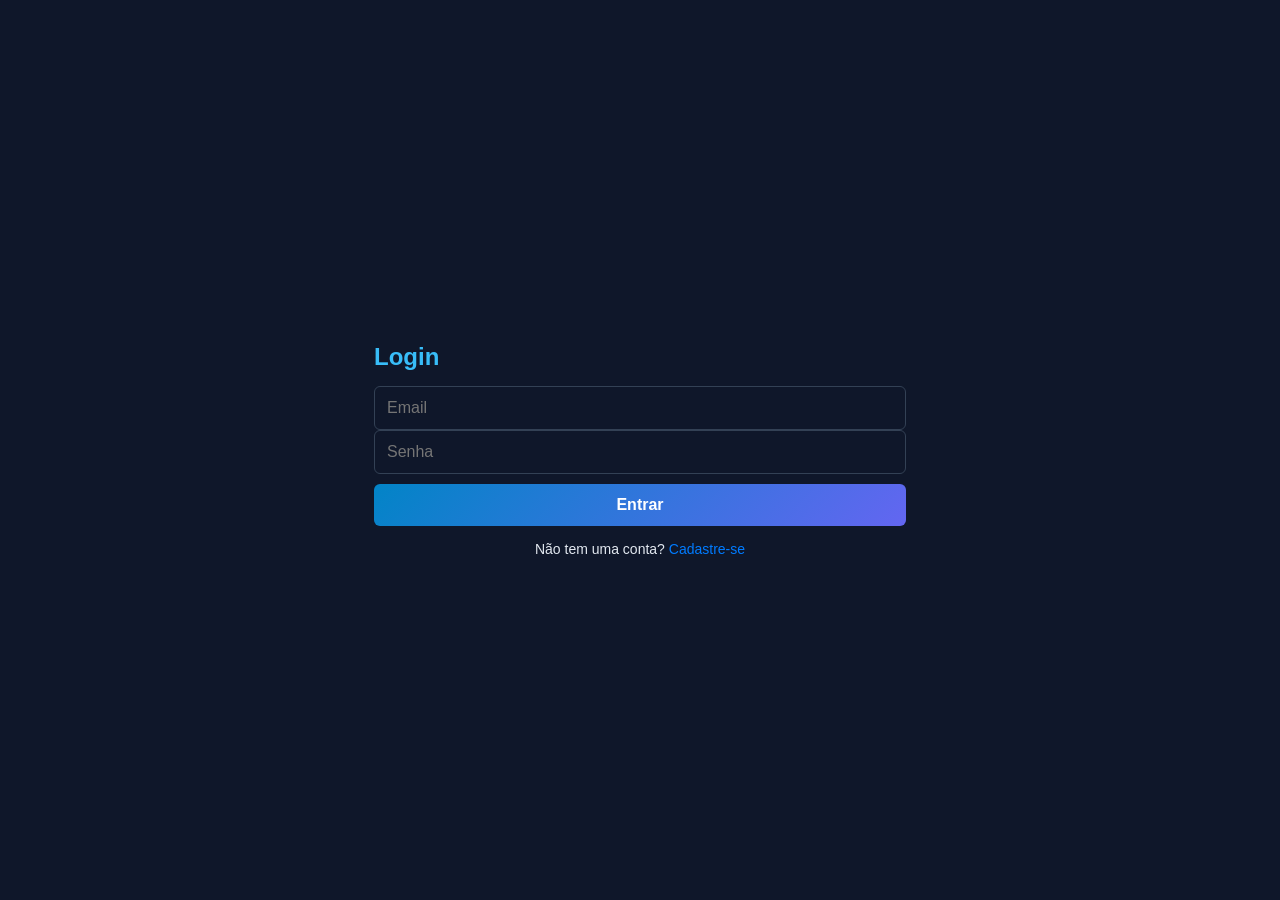
==== login.html @ b4639648 "pc" ====
<html lang="en">

<head>
    <meta charset="UTF-8">
    <meta name="viewport" content="width=device-width, initial-scale=1.0">
    <title>Document</title>
    <link rel="stylesheet" href="style.css">
</head>

<body>
    <div class="tab-content active">
        <h2>Login</h2>

        <input type="text" id="user" placeholder="Email">
        <input type="password" id="senha" placeholder="Senha">

        <button onclick="login()">Entrar</button>

        <div class="resultado" id="resultadoLogin"></div>

        <p style="margin-top: 15px; text-align: center; font-size: 14px;">
            Não tem uma conta? <a href="cadastrarUsuario.html" style="color: #007bff; text-decoration: none;">Cadastre-se</a>
        </p>
    </div>
    <script src="script.js"></script>
</body>

</html>
---- style.css ----
* {
    margin: 0;
    padding: 0;
    box-sizing: border-box;
    font-family: 'Segoe UI', Tahoma, Geneva, Verdana, sans-serif;
}

body {
    background-color: #0f172a;
    color: #e2e8f0;
    min-height: 100vh;
    display: flex;
    justify-content: center;
    align-items: center;
    padding: 20px;
}


.container {
    background-color: #1e293b;
    width: 100%;
    max-width: 650px;
    padding: 30px;
    border-radius: 12px;
    box-shadow: 0 10px 25px rgba(0, 0, 0, 0.5);
    border: 1px solid #334155;
}

h1, h2, h3 {
    color: #38bdf8;
    margin-bottom: 15px;
}

h1 {
    text-align: center;
    font-size: 1.8rem;
    text-transform: uppercase;
    letter-spacing: 1px;
}

.tabs-header {
    display: flex;
    gap: 10px;
    margin-bottom: 20px;
    border-bottom: 1px solid #334155;
    padding-bottom: 10px;
}

.tab-btn {
    background-color: #0f172a;
    color: #94a3b8;
    border: 1px solid #334155;
    padding: 10px 15px;
    border-radius: 6px;
    cursor: pointer;
    font-weight: 600;
    transition: all 0.3s ease;
}

.tab-btn:hover {
    color: #38bdf8;
    border-color: #38bdf8;
}

.tab-btn.active {
    background-color: #38bdf8;
    color: #0f172a;
    border-color: #38bdf8;
}

.tab-content {
    display: none;
}

.tab-content.active {
    display: block;
}


.form-group {
    margin-bottom: 18px;
}

label {
    display: block;
    margin-bottom: 6px;
    font-weight: 600;
    color: #94a3b8;
    font-size: 0.9rem;
}

input[type="text"],
input[type="number"],
input[type="password"],
input[type="email"],
select,
textarea {
    width: 100%;
    padding: 12px;
    background-color: #0f172a;
    border: 1px solid #334155;
    border-radius: 6px;
    color: #fff;
    font-size: 1rem;
    outline: none;
    transition: border-color 0.3s, box-shadow 0.3s;
}

input:focus,
select:focus,
textarea:focus {
    border-color: #38bdf8;
    box-shadow: 0 0 8px rgba(56, 189, 248, 0.3);
}


button {
    width: 100%;
    padding: 12px;
    background: linear-gradient(135deg, #0284c7, #6366f1);
    color: #ffffff;
    border: none;
    border-radius: 6px;
    font-size: 1rem;
    font-weight: bold;
    cursor: pointer;
    transition: opacity 0.3s, transform 0.1s;
    margin-top: 10px;
}

button:hover {
    opacity: 0.9;
}

button:active {
    transform: scale(0.98);
}


.alert {
    padding: 15px;
    border-radius: 6px;
    margin-top: 20px;
    font-weight: bold;
}

.alert-error {
    background-color: rgba(239, 68, 68, 0.15);
    color: #f87171;
    border: 1px solid #ef4444;
}

.alert-success {
    background-color: rgba(34, 197, 94, 0.15);
    color: #4ade80;
    border: 1px solid #22c55e;
}

.alert-success h3 {
    color: #4ade80;
    border-bottom: 1px solid rgba(34, 197, 94, 0.3);
    padding-bottom: 5px;
}

.alert-success ul {
    list-style-type: none;
    margin-top: 10px;
}

.alert-success li {
    margin-bottom: 6px;
    font-weight: normal;
    color: #e2e8f0;
}

.alert-success strong {
    color: #38bdf8;
}

/* --- Cards de Clientes --- */
.client-card {
    background-color: #0f172a;
    border: 1px solid #334155;
    border-radius: 8px;
    padding: 15px;
    margin-bottom: 12px;
}

.client-card h3 {
    font-size: 1.1rem;
    margin-bottom: 8px;
}

.client-card p {
    font-size: 0.9rem;
    color: #94a3b8;
    margin-bottom: 4px;
}

.client-card strong {
    color: #e2e8f0;
}

.no-clients {
    text-align: center;
    color: #94a3b8;
    padding: 20px;
    font-style: italic;
}
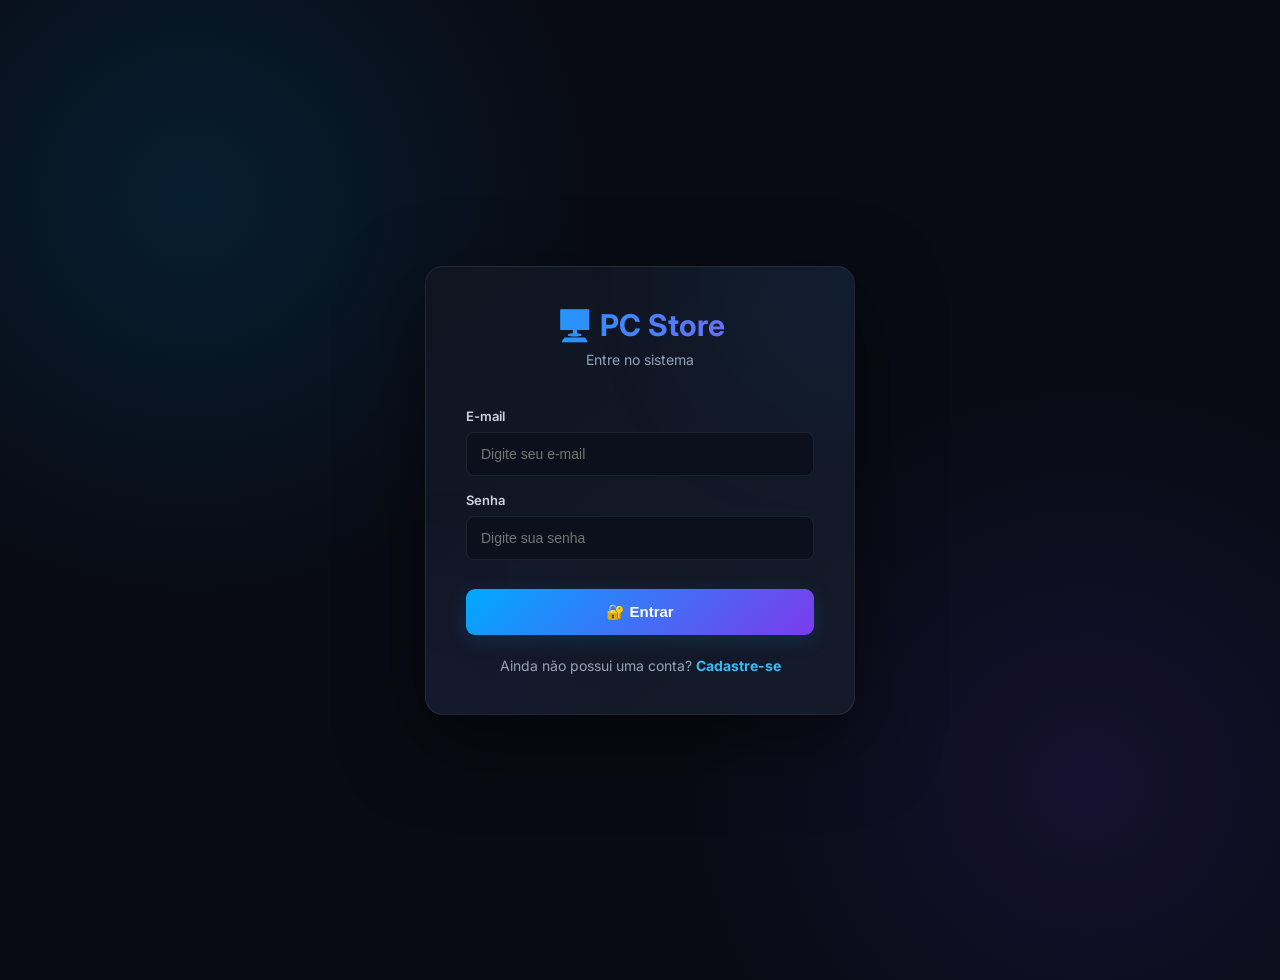
==== commit 3f9d5cd4: "alteraçao" ====
--- a/login.html
+++ b/login.html
@@ -1,28 +1,143 @@
-<html lang="en">
+<!DOCTYPE html>
+<html lang="pt-BR">
 
 <head>
     <meta charset="UTF-8">
+
     <meta name="viewport" content="width=device-width, initial-scale=1.0">
-    <title>Document</title>
+
+    <title>PC Store - Login</title>
+
     <link rel="stylesheet" href="style.css">
 </head>
 
 <body>
-    <div class="tab-content active">
-        <h2>Login</h2>
 
-        <input type="text" id="user" placeholder="Email">
-        <input type="password" id="senha" placeholder="Senha">
+    <main class="login-container">
 
-        <button onclick="login()">Entrar</button>
+        <div class="login-box">
 
-        <div class="resultado" id="resultadoLogin"></div>
+            <h1>🖥️ PC Store</h1>
 
-        <p style="margin-top: 15px; text-align: center; font-size: 14px;">
-            Não tem uma conta? <a href="cadastrarUsuario.html" style="color: #007bff; text-decoration: none;">Cadastre-se</a>
-        </p>
-    </div>
-    <script src="script.js"></script>
+            <p>Entre no sistema</p>
+
+            <form id="formLogin">
+
+                <label for="email">
+                    E-mail
+                </label>
+
+                <input
+                    type="email"
+                    id="email"
+                    placeholder="Digite seu e-mail"
+                    required
+                >
+
+                <label for="senha">
+                    Senha
+                </label>
+
+                <input
+                    type="password"
+                    id="senha"
+                    placeholder="Digite sua senha"
+                    required
+                >
+
+                <button
+                    type="submit"
+                    class="btn-cadastrar"
+                >
+                    🔐 Entrar
+                </button>
+
+            </form>
+
+            <div id="resultadoLogin"></div>
+
+            <p class="link-cadastro">
+                Ainda não possui uma conta?
+                <a href="/cadastroUsuario.html">
+                    Cadastre-se
+                </a>
+            </p>
+
+        </div>
+
+    </main>
+
+    <script>
+
+        const formLogin =
+            document.getElementById("formLogin");
+
+        formLogin.addEventListener("submit", async function(event) {
+
+            event.preventDefault();
+
+            const email =
+                document.getElementById("email").value.trim();
+
+            const senha =
+                document.getElementById("senha").value;
+
+            const resultado =
+                document.getElementById("resultadoLogin");
+
+            try {
+
+                const resposta = await fetch("/login", {
+
+                    method: "POST",
+
+                    headers: {
+                        "Content-Type": "application/json"
+                    },
+
+                    body: JSON.stringify({
+                        email,
+                        senha
+                    })
+
+                });
+
+                const dados = await resposta.json();
+
+                if (!resposta.ok) {
+
+                    throw new Error(
+                        dados.erro || "Erro ao fazer login."
+                    );
+
+                }
+
+                localStorage.setItem(
+                    "token",
+                    dados.token
+                );
+
+                localStorage.setItem(
+                    "usuario",
+                    JSON.stringify(dados.usuario)
+                );
+
+                window.location.href = "/pecas.html";
+
+            } catch (erro) {
+
+                resultado.innerHTML = `
+                    <div class="erro">
+                        ${erro.message}
+                    </div>
+                `;
+
+            }
+
+        });
+
+    </script>
+
 </body>
 
 </html>
--- a/style.css
+++ b/style.css
@@ -1,72 +1,233 @@
+@import url('https://fonts.googleapis.com/css2?family=Inter:wght@400;500;600;700;800&display=swap');
+
 * {
     margin: 0;
     padding: 0;
     box-sizing: border-box;
-    font-family: 'Segoe UI', Tahoma, Geneva, Verdana, sans-serif;
+}
+
+:root {
+    --fundo: #080b14;
+    --fundo-card: #101522;
+    --fundo-card-2: #151b2b;
+
+    --azul: #00aaff;
+    --azul-claro: #38bdf8;
+    --roxo: #7c3aed;
+
+    --verde: #22c55e;
+    --vermelho: #ef4444;
+
+    --texto: #f8fafc;
+    --texto-secundario: #94a3b8;
+
+    --borda: rgba(255, 255, 255, 0.08);
 }
 
 body {
-    background-color: #0f172a;
-    color: #e2e8f0;
+    font-family: "Inter", Arial, sans-serif;
+
     min-height: 100vh;
+
+    background:
+        radial-gradient(
+            circle at 15% 20%,
+            rgba(0, 170, 255, 0.12),
+            transparent 30%
+        ),
+        radial-gradient(
+            circle at 85% 80%,
+            rgba(124, 58, 237, 0.12),
+            transparent 30%
+        ),
+        var(--fundo);
+
+    color: var(--texto);
+}
+
+
+/* =================================
+   SCROLLBAR
+================================= */
+
+::-webkit-scrollbar {
+    width: 8px;
+}
+
+::-webkit-scrollbar-track {
+    background: #080b14;
+}
+
+::-webkit-scrollbar-thumb {
+    background: #26334d;
+    border-radius: 20px;
+}
+
+::-webkit-scrollbar-thumb:hover {
+    background: var(--azul);
+}
+
+
+/* =================================
+   HEADER
+================================= */
+
+header {
+    position: sticky;
+    top: 0;
+    z-index: 100;
+
+    padding: 20px 6%;
+
     display: flex;
-    justify-content: center;
+    justify-content: space-between;
     align-items: center;
-    padding: 20px;
-}
-
-
-.container {
-    background-color: #1e293b;
-    width: 100%;
-    max-width: 650px;
-    padding: 30px;
+
+    background: rgba(8, 11, 20, 0.85);
+
+    backdrop-filter: blur(15px);
+
+    border-bottom: 1px solid var(--borda);
+}
+
+header h1 {
+    font-size: 26px;
+    font-weight: 800;
+
+    background:
+        linear-gradient(
+            90deg,
+            var(--azul),
+            #8b5cf6
+        );
+
+    -webkit-background-clip: text;
+    -webkit-text-fill-color: transparent;
+}
+
+header p {
+    margin-top: 4px;
+
+    color: var(--texto-secundario);
+
+    font-size: 13px;
+}
+
+
+/* =================================
+   BOTÃO SAIR
+================================= */
+
+.btn-logout {
+    border: 1px solid rgba(239, 68, 68, 0.3);
+
+    background: rgba(239, 68, 68, 0.08);
+
+    color: #f87171;
+
+    padding: 10px 18px;
+
+    border-radius: 8px;
+
+    font-weight: 600;
+
+    cursor: pointer;
+
+    transition: 0.3s;
+}
+
+.btn-logout:hover {
+    background: var(--vermelho);
+
+    color: white;
+
+    box-shadow:
+        0 0 20px rgba(239, 68, 68, 0.3);
+
+    transform: translateY(-2px);
+}
+
+
+/* =================================
+   MAIN
+================================= */
+
+main {
+    width: 90%;
+
+    max-width: 1150px;
+
+    margin: 40px auto;
+}
+
+
+/* =================================
+   TABS
+================================= */
+
+.tabs {
+    display: flex;
+
+    gap: 10px;
+
+    margin-bottom: 25px;
+
+    padding: 6px;
+
+    background: var(--fundo-card);
+
+    border: 1px solid var(--borda);
+
     border-radius: 12px;
-    box-shadow: 0 10px 25px rgba(0, 0, 0, 0.5);
-    border: 1px solid #334155;
-}
-
-h1, h2, h3 {
-    color: #38bdf8;
-    margin-bottom: 15px;
-}
-
-h1 {
-    text-align: center;
-    font-size: 1.8rem;
-    text-transform: uppercase;
-    letter-spacing: 1px;
-}
-
-.tabs-header {
-    display: flex;
-    gap: 10px;
-    margin-bottom: 20px;
-    border-bottom: 1px solid #334155;
-    padding-bottom: 10px;
+
+    width: fit-content;
 }
 
 .tab-btn {
-    background-color: #0f172a;
-    color: #94a3b8;
-    border: 1px solid #334155;
-    padding: 10px 15px;
-    border-radius: 6px;
+    border: none;
+
+    background: transparent;
+
+    color: var(--texto-secundario);
+
+    padding: 12px 20px;
+
+    border-radius: 8px;
+
+    font-size: 14px;
+
+    font-weight: 600;
+
     cursor: pointer;
-    font-weight: 600;
-    transition: all 0.3s ease;
+
+    transition: 0.3s;
 }
 
 .tab-btn:hover {
-    color: #38bdf8;
-    border-color: #38bdf8;
+    color: white;
+
+    background: rgba(255, 255, 255, 0.05);
 }
 
 .tab-btn.active {
-    background-color: #38bdf8;
-    color: #0f172a;
-    border-color: #38bdf8;
-}
+    color: white;
+
+    background:
+        linear-gradient(
+            135deg,
+            var(--azul),
+            var(--roxo)
+        );
+
+    box-shadow:
+        0 5px 20px
+        rgba(0, 170, 255, 0.2);
+}
+
+
+/* =================================
+   TABS CONTENT
+================================= */
 
 .tab-content {
     display: none;
@@ -74,136 +235,707 @@
 
 .tab-content.active {
     display: block;
-}
-
-
-.form-group {
-    margin-bottom: 18px;
+
+    animation: aparecer 0.3s ease;
+}
+
+@keyframes aparecer {
+
+    from {
+        opacity: 0;
+        transform: translateY(10px);
+    }
+
+    to {
+        opacity: 1;
+        transform: translateY(0);
+    }
+
+}
+
+
+/* =================================
+   SECTION HEADER
+================================= */
+
+.section-header {
+    display: flex;
+
+    justify-content: space-between;
+
+    align-items: center;
+
+    gap: 20px;
+
+    margin-bottom: 20px;
+}
+
+.section-header h2 {
+    font-size: 24px;
+}
+
+.section-header p {
+    color: var(--texto-secundario);
+
+    margin-top: 5px;
+
+    font-size: 14px;
+}
+
+.section-header button {
+    border: 1px solid var(--borda);
+
+    background: var(--fundo-card);
+
+    color: white;
+
+    padding: 10px 16px;
+
+    border-radius: 8px;
+
+    cursor: pointer;
+
+    transition: 0.3s;
+}
+
+.section-header button:hover {
+    border-color: var(--azul);
+
+    color: var(--azul);
+
+    box-shadow:
+        0 0 15px
+        rgba(0, 170, 255, 0.15);
+}
+
+
+/* =================================
+   PESQUISA
+================================= */
+
+.search-box {
+    margin-bottom: 20px;
+
+    position: relative;
+}
+
+.search-box input {
+    width: 100%;
+
+    background: var(--fundo-card);
+
+    border: 1px solid var(--borda);
+
+    color: white;
+
+    padding: 16px 18px;
+
+    border-radius: 10px;
+
+    outline: none;
+
+    font-size: 14px;
+
+    transition: 0.3s;
+}
+
+.search-box input::placeholder {
+    color: #64748b;
+}
+
+.search-box input:focus {
+    border-color: var(--azul);
+
+    box-shadow:
+        0 0 20px
+        rgba(0, 170, 255, 0.1);
+}
+
+
+/* =================================
+   CARDS DE PEÇAS
+================================= */
+
+.peca-card {
+    position: relative;
+
+    display: flex;
+
+    justify-content: space-between;
+
+    gap: 30px;
+
+    padding: 24px;
+
+    margin-bottom: 15px;
+
+    background:
+        linear-gradient(
+            145deg,
+            var(--fundo-card),
+            var(--fundo-card-2)
+        );
+
+    border: 1px solid var(--borda);
+
+    border-radius: 14px;
+
+    overflow: hidden;
+
+    transition: 0.3s;
+}
+
+.peca-card::before {
+    content: "";
+
+    position: absolute;
+
+    left: 0;
+    top: 0;
+
+    width: 3px;
+    height: 100%;
+
+    background:
+        linear-gradient(
+            to bottom,
+            var(--azul),
+            var(--roxo)
+        );
+}
+
+.peca-card:hover {
+    transform: translateY(-3px);
+
+    border-color:
+        rgba(0, 170, 255, 0.25);
+
+    box-shadow:
+        0 10px 30px
+        rgba(0, 0, 0, 0.3);
+}
+
+.peca-info h3 {
+    font-size: 19px;
+
+    margin-bottom: 12px;
+
+    color: white;
+}
+
+.peca-info p {
+    color: var(--texto-secundario);
+
+    margin: 7px 0;
+
+    font-size: 14px;
+}
+
+.peca-info strong {
+    color: #cbd5e1;
+}
+
+
+/* =================================
+   PREÇO
+================================= */
+
+.peca-preco {
+    min-width: 150px;
+
+    display: flex;
+
+    flex-direction: column;
+
+    justify-content: space-between;
+
+    align-items: flex-end;
+
+    gap: 15px;
+}
+
+.peca-preco strong {
+    color: var(--verde);
+
+    font-size: 22px;
+
+    font-weight: 800;
+
+    text-shadow:
+        0 0 15px
+        rgba(34, 197, 94, 0.2);
+}
+
+.peca-preco button {
+    border: 1px solid
+        rgba(239, 68, 68, 0.3);
+
+    background:
+        rgba(239, 68, 68, 0.08);
+
+    color: #f87171;
+
+    padding: 9px 14px;
+
+    border-radius: 7px;
+
+    cursor: pointer;
+
+    transition: 0.3s;
+}
+
+.peca-preco button:hover {
+    background: var(--vermelho);
+
+    color: white;
+}
+
+
+/* =================================
+   FORMULÁRIO
+================================= */
+
+.form-container {
+    background:
+        linear-gradient(
+            145deg,
+            var(--fundo-card),
+            var(--fundo-card-2)
+        );
+
+    border: 1px solid var(--borda);
+
+    border-radius: 14px;
+
+    padding: 30px;
+
+    box-shadow:
+        0 15px 40px
+        rgba(0, 0, 0, 0.2);
+}
+
+.form-container h2 {
+    font-size: 23px;
+}
+
+.form-container > p {
+    color: var(--texto-secundario);
+
+    margin-top: 6px;
+
+    margin-bottom: 25px;
+}
+
+.form-grid {
+    display: grid;
+
+    grid-template-columns:
+        repeat(2, 1fr);
+
+    gap: 20px;
+}
+
+.form-grid > div {
+    display: flex;
+
+    flex-direction: column;
 }
 
 label {
-    display: block;
-    margin-bottom: 6px;
+    color: #cbd5e1;
+
+    font-size: 13px;
+
     font-weight: 600;
-    color: #94a3b8;
-    font-size: 0.9rem;
-}
-
-input[type="text"],
-input[type="number"],
-input[type="password"],
-input[type="email"],
-select,
-textarea {
+
+    margin-bottom: 8px;
+}
+
+input,
+select {
     width: 100%;
-    padding: 12px;
-    background-color: #0f172a;
-    border: 1px solid #334155;
-    border-radius: 6px;
-    color: #fff;
-    font-size: 1rem;
+
+    padding: 13px 14px;
+
+    background: #0b101c;
+
+    border: 1px solid var(--borda);
+
+    color: white;
+
+    border-radius: 8px;
+
     outline: none;
-    transition: border-color 0.3s, box-shadow 0.3s;
+
+    font-size: 14px;
+
+    transition: 0.3s;
+}
+
+select option {
+    background: #101522;
+
+    color: white;
 }
 
 input:focus,
-select:focus,
-textarea:focus {
-    border-color: #38bdf8;
-    box-shadow: 0 0 8px rgba(56, 189, 248, 0.3);
-}
-
-
-button {
+select:focus {
+    border-color: var(--azul);
+
+    box-shadow:
+        0 0 15px
+        rgba(0, 170, 255, 0.1);
+}
+
+
+/* =================================
+   BOTÃO CADASTRAR
+================================= */
+
+.btn-cadastrar {
     width: 100%;
-    padding: 12px;
-    background: linear-gradient(135deg, #0284c7, #6366f1);
-    color: #ffffff;
+
+    margin-top: 25px;
+
+    padding: 14px;
+
     border: none;
-    border-radius: 6px;
-    font-size: 1rem;
-    font-weight: bold;
+
+    border-radius: 9px;
+
+    color: white;
+
+    background:
+        linear-gradient(
+            135deg,
+            var(--azul),
+            var(--roxo)
+        );
+
+    font-size: 15px;
+
+    font-weight: 700;
+
     cursor: pointer;
-    transition: opacity 0.3s, transform 0.1s;
-    margin-top: 10px;
-}
-
-button:hover {
-    opacity: 0.9;
-}
-
-button:active {
-    transform: scale(0.98);
-}
-
-
-.alert {
-    padding: 15px;
-    border-radius: 6px;
-    margin-top: 20px;
-    font-weight: bold;
-}
-
-.alert-error {
-    background-color: rgba(239, 68, 68, 0.15);
+
+    transition: 0.3s;
+
+    box-shadow:
+        0 5px 20px
+        rgba(0, 170, 255, 0.15);
+}
+
+.btn-cadastrar:hover {
+    transform: translateY(-2px);
+
+    box-shadow:
+        0 8px 30px
+        rgba(0, 170, 255, 0.3);
+}
+
+.btn-cadastrar:active {
+    transform: translateY(0);
+}
+
+
+/* =================================
+   MENSAGENS
+================================= */
+
+.sucesso {
+    margin-top: 18px;
+
+    padding: 13px;
+
+    background:
+        rgba(34, 197, 94, 0.08);
+
+    border: 1px solid
+        rgba(34, 197, 94, 0.2);
+
+    color: #4ade80;
+
+    border-radius: 8px;
+
+    font-size: 14px;
+}
+
+.erro {
+    margin-top: 18px;
+
+    padding: 13px;
+
+    background:
+        rgba(239, 68, 68, 0.08);
+
+    border: 1px solid
+        rgba(239, 68, 68, 0.2);
+
     color: #f87171;
-    border: 1px solid #ef4444;
-}
-
-.alert-success {
-    background-color: rgba(34, 197, 94, 0.15);
-    color: #4ade80;
-    border: 1px solid #22c55e;
-}
-
-.alert-success h3 {
-    color: #4ade80;
-    border-bottom: 1px solid rgba(34, 197, 94, 0.3);
-    padding-bottom: 5px;
-}
-
-.alert-success ul {
-    list-style-type: none;
-    margin-top: 10px;
-}
-
-.alert-success li {
-    margin-bottom: 6px;
-    font-weight: normal;
-    color: #e2e8f0;
-}
-
-.alert-success strong {
-    color: #38bdf8;
-}
-
-/* --- Cards de Clientes --- */
-.client-card {
-    background-color: #0f172a;
-    border: 1px solid #334155;
+
     border-radius: 8px;
-    padding: 15px;
-    margin-bottom: 12px;
-}
-
-.client-card h3 {
-    font-size: 1.1rem;
+
+    font-size: 14px;
+}
+
+.loading,
+.vazio {
+    background: var(--fundo-card);
+
+    border: 1px solid var(--borda);
+
+    border-radius: 12px;
+
+    padding: 40px;
+
+    text-align: center;
+
+    color: var(--texto-secundario);
+}
+
+.vazio h3 {
+    color: white;
+
     margin-bottom: 8px;
 }
 
-.client-card p {
-    font-size: 0.9rem;
-    color: #94a3b8;
+
+/* =================================
+   LOGIN / CADASTRO
+================================= */
+
+.login-container {
+    min-height: 100vh;
+
+    display: flex;
+
+    justify-content: center;
+
+    align-items: center;
+
+    padding: 20px;
+}
+
+.login-box {
+    position: relative;
+
+    width: 100%;
+
+    max-width: 430px;
+
+    padding: 40px;
+
+    background:
+        linear-gradient(
+            145deg,
+            rgba(16, 21, 34, 0.98),
+            rgba(21, 27, 43, 0.98)
+        );
+
+    border: 1px solid var(--borda);
+
+    border-radius: 18px;
+
+    box-shadow:
+        0 25px 80px
+        rgba(0, 0, 0, 0.5);
+
+    overflow: hidden;
+}
+
+.login-box::before {
+    content: "";
+
+    position: absolute;
+
+    width: 180px;
+    height: 180px;
+
+    background: var(--azul);
+
+    filter: blur(100px);
+
+    opacity: 0.12;
+
+    top: -80px;
+    right: -80px;
+}
+
+.login-box::after {
+    content: "";
+
+    position: absolute;
+
+    width: 150px;
+    height: 150px;
+
+    background: var(--roxo);
+
+    filter: blur(100px);
+
+    opacity: 0.12;
+
+    bottom: -80px;
+    left: -80px;
+}
+
+.login-box h1 {
+    position: relative;
+
+    z-index: 2;
+
+    text-align: center;
+
+    font-size: 30px;
+
+    background:
+        linear-gradient(
+            90deg,
+            var(--azul),
+            #8b5cf6
+        );
+
+    -webkit-background-clip: text;
+
+    -webkit-text-fill-color: transparent;
+
+    margin-bottom: 8px;
+}
+
+.login-box > p {
+    position: relative;
+
+    z-index: 2;
+
+    text-align: center;
+
+    color: var(--texto-secundario);
+
+    font-size: 14px;
+
+    margin-bottom: 28px;
+}
+
+.login-box form {
+    position: relative;
+
+    z-index: 2;
+
+    display: flex;
+
+    flex-direction: column;
+}
+
+.login-box label {
+    margin-top: 12px;
+}
+
+.login-box input {
     margin-bottom: 4px;
 }
 
-.client-card strong {
-    color: #e2e8f0;
-}
-
-.no-clients {
-    text-align: center;
-    color: #94a3b8;
-    padding: 20px;
-    font-style: italic;
+.link-cadastro {
+    position: relative;
+
+    z-index: 2;
+
+    margin-top: 22px !important;
+
+    margin-bottom: 0 !important;
+
+    color: var(--texto-secundario) !important;
+}
+
+.link-cadastro a {
+    color: var(--azul-claro);
+
+    text-decoration: none;
+
+    font-weight: 700;
+}
+
+.link-cadastro a:hover {
+    text-decoration: underline;
+}
+
+
+/* =================================
+   RESPONSIVO
+================================= */
+
+@media (max-width: 700px) {
+
+    header {
+        padding: 18px 20px;
+
+        gap: 15px;
+
+        flex-direction: column;
+
+        text-align: center;
+    }
+
+    main {
+        width: 94%;
+
+        margin-top: 25px;
+    }
+
+    .tabs {
+        width: 100%;
+
+        flex-direction: column;
+    }
+
+    .tab-btn {
+        width: 100%;
+    }
+
+    .section-header {
+        align-items: stretch;
+
+        flex-direction: column;
+    }
+
+    .section-header button {
+        width: 100%;
+    }
+
+    .form-grid {
+        grid-template-columns: 1fr;
+    }
+
+    .peca-card {
+        flex-direction: column;
+    }
+
+    .peca-preco {
+        align-items: stretch;
+    }
+
+    .login-box {
+        padding: 28px 22px;
+    }
+
+}
+
+
+/* =================================
+   CELULAR PEQUENO
+================================= */
+
+@media (max-width: 400px) {
+
+    .login-box {
+        padding: 25px 18px;
+    }
+
+    .login-box h1 {
+        font-size: 25px;
+    }
+
+    .form-container {
+        padding: 20px;
+    }
+
 }
